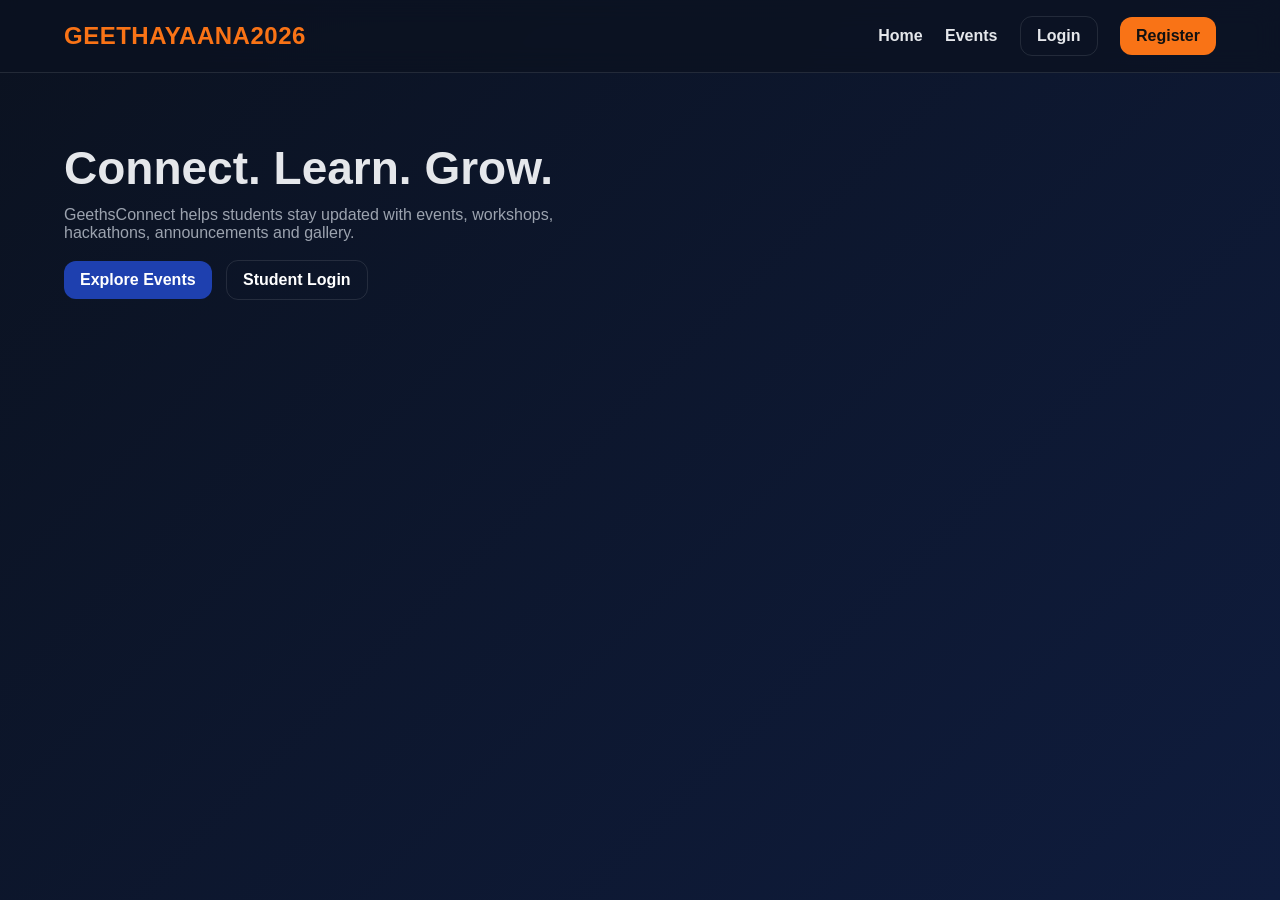
==== frontend-clean/studentside/index.html @ 267adf74 "first upload" ====
<!DOCTYPE html>
<html lang="en">
<head>
  <meta charset="UTF-8" />
  <meta name="viewport" content="width=device-width, initial-scale=1.0" />
  <title>GeethsConnect | Home</title>
  <link rel="stylesheet" href="../common/css/style.css" />
</head>
<body>

  <header class="navbar">
    <div class="container nav-flex">
      <h2 class="logo">GEETHAYAANA2026</h2>
      <nav class="nav-links">
        <a href="index.html">Home</a>
        <a href="events.php">Events</a>
        <a class="btn outline" href="login.html">Login</a>
        <a class="btn orange" href="register2.html">Register</a>
      </nav>
    </div>
  </header>

  <section class="hero">
    <div class="container hero-flex">
      <div>
        <h1>Connect. Learn. Grow.</h1>
        <p>
          GeethsConnect helps students stay updated with events, workshops, hackathons,
          announcements and gallery.
        </p>
        <a class="btn" href="events.php">Explore Events</a>
        <a class="btn outline" href="login.html" style="margin-left:10px;">Student Login</a>
      </div>


</body>
</html>
---- frontend-clean/common/css/style.css ----
:root{
  --primary:#1E40AF;     /* royal blue */
  --secondary:#F97316;   /* orange */
  --bg:#0b1220;
  --card:#111a2e;
  --text:#e5e7eb;
  --muted:#9ca3af;
  --border:rgba(255,255,255,0.10);
}

*{margin:0;padding:0;box-sizing:border-box;font-family:Arial, sans-serif;}
body{
  background: linear-gradient(135deg, #0b1220, #0f1c3d);
  color:var(--text);
  min-height:100vh;
}
a{text-decoration:none;color:inherit;}
.container{width:90%;max-width:2900px;margin:auto;}

.navbar{
  padding:16px 0;
  position:sticky;
  top:0;
  z-index:100;
  background:rgba(11,18,32,0.75);
  backdrop-filter: blur(12px);
  border-bottom:1px solid var(--border);
}
.nav-flex{display:flex;justify-content:space-between;align-items:center;}
.logo{color:var(--secondary);font-weight:800;letter-spacing:0.5px;}
.nav-links a{margin-left:18px;font-weight:600;color:var(--text);}
.btn{
  padding:10px 16px;
  background:var(--primary);
  border:none;
  color:white;
  border-radius:12px;
  font-weight:700;
  cursor:pointer;
  display:inline-block;
}
.btn.orange{background:var(--secondary);color:#111;}
.btn.outline{
  background:transparent;
  border:1px solid var(--border);
}

.hero{padding:70px 0;}
.hero-flex{
  display:flex;
  gap:30px;
  justify-content:space-between;
  align-items:center;
  flex-wrap:wrap;
}
.hero h1{font-size:46px;line-height:1.1;margin-bottom:12px;}
.hero p{color:var(--muted);max-width:520px;margin-bottom:18px;}

.card{
  background:var(--card);
  border:1px solid var(--border);
  border-radius:18px;
  padding:20px;
}
.grid{display:grid;gap:60px;}
.grid-3{grid-template-columns:repeat(3,1fr);}
@media(max-width:1000px){.grid-3{grid-template-columns:1fr;}}

.footer{
  margin-top:60px;
  padding:22px 0;
  border-top:1px solid var(--border);
  color:var(--muted);
  text-align:center;
}

/* Auth pages */
.auth-wrap{display:flex;justify-content:center;align-items:center;min-height:100vh;padding:20px;}
.auth-card{width:420px;}
.auth-card h2{margin-bottom:6px;}
.auth-card p{color:var(--muted);margin-bottom:16px;}
label{display:block;margin-top:10px;margin-bottom:6px;color:var(--muted);font-size:14px;}
input, select, textarea{
  width:100%;
  padding:12px;
  border-radius:12px;
  border:1px solid var(--border);
  background:#0b1220;
  color:var(--text);
  outline:none;
}
textarea{min-height:100px;resize:vertical;}
.full{width:100%;margin-top:14px;}
.small-link{margin-top:12px;color:var(--muted);font-size:14px;}
.small-link a{color:var(--secondary);font-weight:700;}

/* Success Popup */
.popup {
  display: none; /* hidden by default */
  position: fixed;
  top: 0;
  left: 0;
  width: 100%;
  height: 100%;
  background: rgba(0, 0, 0, 0.6);
  justify-content: center;
  align-items: center;
  z-index: 9999;
}

.popup-box {
  background: #fff;
  padding: 25px 35px;
  border-radius: 10px;
  text-align: center;
  box-shadow: 0 5px 20px rgba(0,0,0,0.3);
  animation: popupFade 0.3s ease-in-out;
}

.popup-box h3 {
  color: rgb(62, 77, 188);
  margin-bottom: 10px;
}

.popup-box button {
  padding: 10px 20px;
  background: #16337b;
  color: white;
  border: none;
  border-radius: 5px;
  cursor: pointer;
}

.popup-box button:hover {
  background: #21216c;
}

@keyframes popupFade {
  from { transform: scale(0.7); opacity: 0; }
  to { transform: scale(1); opacity: 1; }
}

/* DASHBOARD GRID FIX */
.dashboard-grid{
display: grid;
grid-template-columns: 1fr 2fr;
gap: 25px;
align-items: stretch;
}

/* LEFT CARDS */
.small-card{
min-height: 160px;
padding: 25px;
margin-bottom: 20px;
}

/* RIGHT BIG CARD */
.big-card{
min-height: 380px;
padding: 30px;
}

/* QUICK ACTIONS FIX */
.quick-actions{
display: grid;
grid-template-columns: repeat(2, 1fr);
gap: 20px;
}

.quick-actions .card{
min-height: 150px;
padding: 25px;
transition: 0.3s;
}

.quick-actions .card:hover{
transform: translateY(-5px);
box-shadow: 0 10px 25px rgba(0,0,0,0.3);
}
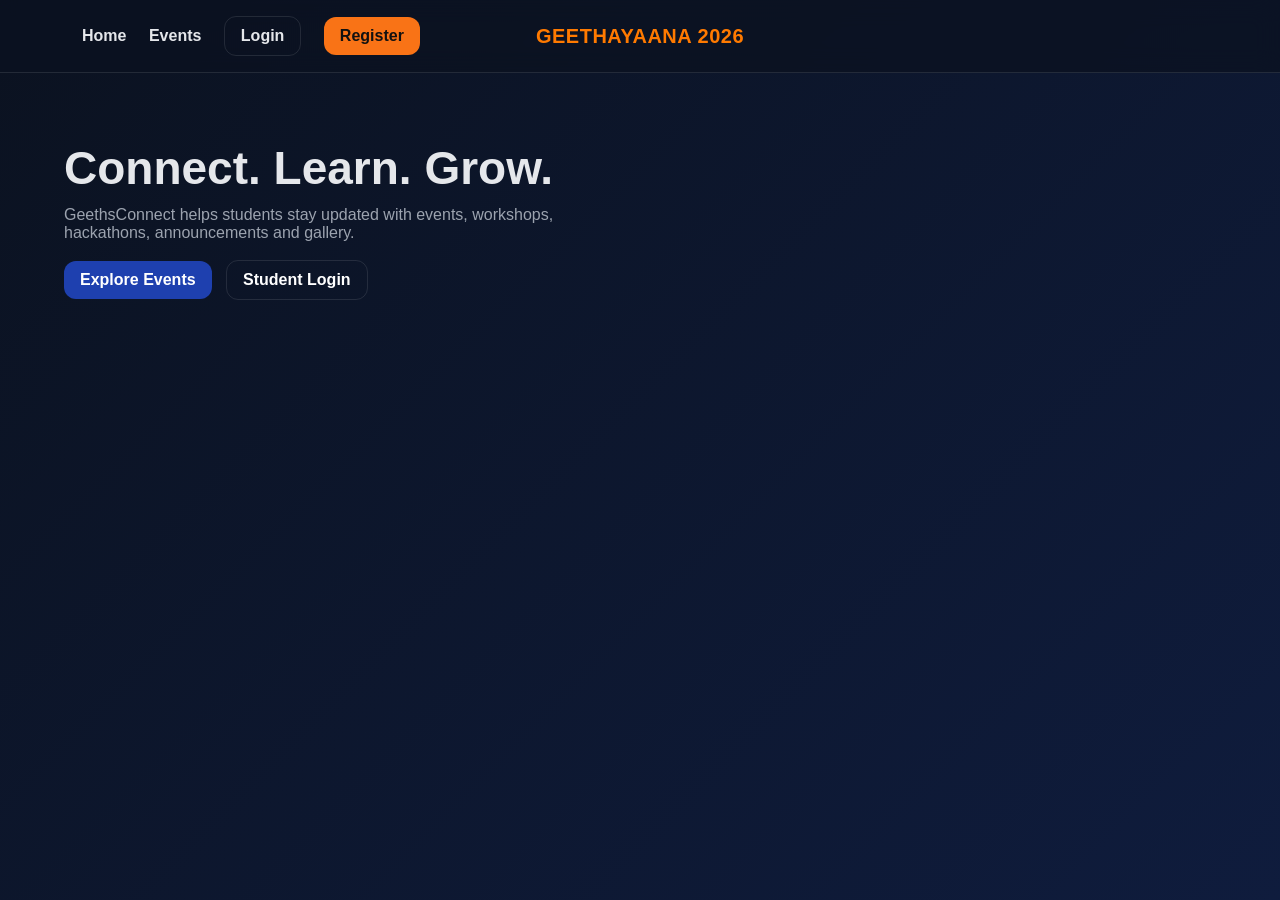
==== commit 9a8d5215: "Updated project files" ====
--- a/frontend-clean/studentside/index.html
+++ b/frontend-clean/studentside/index.html
@@ -10,7 +10,7 @@
 
   <header class="navbar">
     <div class="container nav-flex">
-      <h2 class="logo">GEETHAYAANA2026</h2>
+      <h2 class="logo">GEETHAYAANA 2026</h2>
       <nav class="nav-links">
         <a href="index.html">Home</a>
         <a href="events.php">Events</a>
--- a/frontend-clean/common/css/style.css
+++ b/frontend-clean/common/css/style.css
@@ -180,4 +180,163 @@
 }
 
 
-
+  
+/* TOPBAR */
+.logo{
+  position:absolute;
+  left:50%;
+  transform:translateX(-50%);
+  font-size:20px;
+  font-weight:bold;
+  color:#ff7a00;
+}
+
+.topbar{
+  display:flex;
+  align-items:center;
+  justify-content:space-between;
+  position:relative; /* IMPORTANT */
+  background:#111;
+  color:#fff;
+  padding:12px 20px;
+}
+
+.menu-btn{
+  font-size:24px;
+  cursor:pointer;
+}
+
+/* SIDEBAR */
+.sidebar{
+  position:fixed;
+  top:0;
+  left:-220px;
+  width:200px;
+  height:100%;
+  background:#222;
+  padding-top:60px;
+  transition:0.3s;
+  z-index:1000;
+}
+
+.sidebar a{
+  display:block;
+  color:#fff;
+  padding:12px 20px;
+  text-decoration:none;
+}
+
+.sidebar a:hover{
+  background:#444;
+}
+
+/* PROFILE */
+.profile-dropdown{
+  display:none;
+  position:absolute;
+  right:0;
+  top:45px;
+  background:#ffffff;
+  color:#111;
+  padding:15px;
+  border-radius:12px;
+  width:220px;
+  box-shadow:0 8px 25px rgba(0,0,0,0.2);
+  z-index:1000;
+  animation:fadeIn 0.2s ease;
+}
+
+.profile-dropdown p{
+  margin:5px 0;
+  font-size:14px;
+}
+
+.profile-dropdown strong{
+  font-size:16px;
+}
+
+.profile-dropdown a{
+  display:block;
+  padding:10px;
+  margin-top:5px;
+  border-radius:8px;
+  text-decoration:none;
+  color:#111;
+  transition:0.2s;
+}
+
+.profile-dropdown a:hover{
+  background:#f2f2f2;
+}
+
+@keyframes fadeIn{
+  from{opacity:0; transform:translateY(-10px);}
+  to{opacity:1; transform:translateY(0);}
+}
+
+/* SIDEBAR DEFAULT */
+.sidebar{
+  position:fixed;
+  top:0;
+  left:-220px;
+  width:200px;
+  height:100%;
+  background:#222;
+  padding-top:60px;
+  transition:0.3s;
+  z-index:1000;
+}
+
+/* ✅ WHEN ACTIVE */
+.sidebar.active{
+  left:0;
+}
+
+/* PROFILE DROPDOWN */
+.profile-dropdown{
+  display:none;
+}
+
+/* ✅ WHEN CLICKED */
+.profile-dropdown.show{
+  display:block;
+}
+
+/* PROFILE ICON POSITION */
+.profile{
+  position:absolute;
+  right:20px;
+  cursor:pointer;
+  font-size:20px;
+}
+
+/* ✅ LOGO WITH IMAGE */
+
+.profile-dropdown.show{
+  display:block;
+}
+
+.topbar{
+  position:relative;
+}
+
+.logo-box{
+display: flex;
+align-items: center;
+gap: 10px;
+}
+
+.logo-img{
+width: 50px;
+height: 50px;
+mix-blend-mode: multiply;
+}
+
+.logo-text{
+  position:absolute;
+  left:50%;
+  transform:translateX(-50%);
+  font-size:22px;
+  font-weight:bold;
+  color:#F97316;
+}
